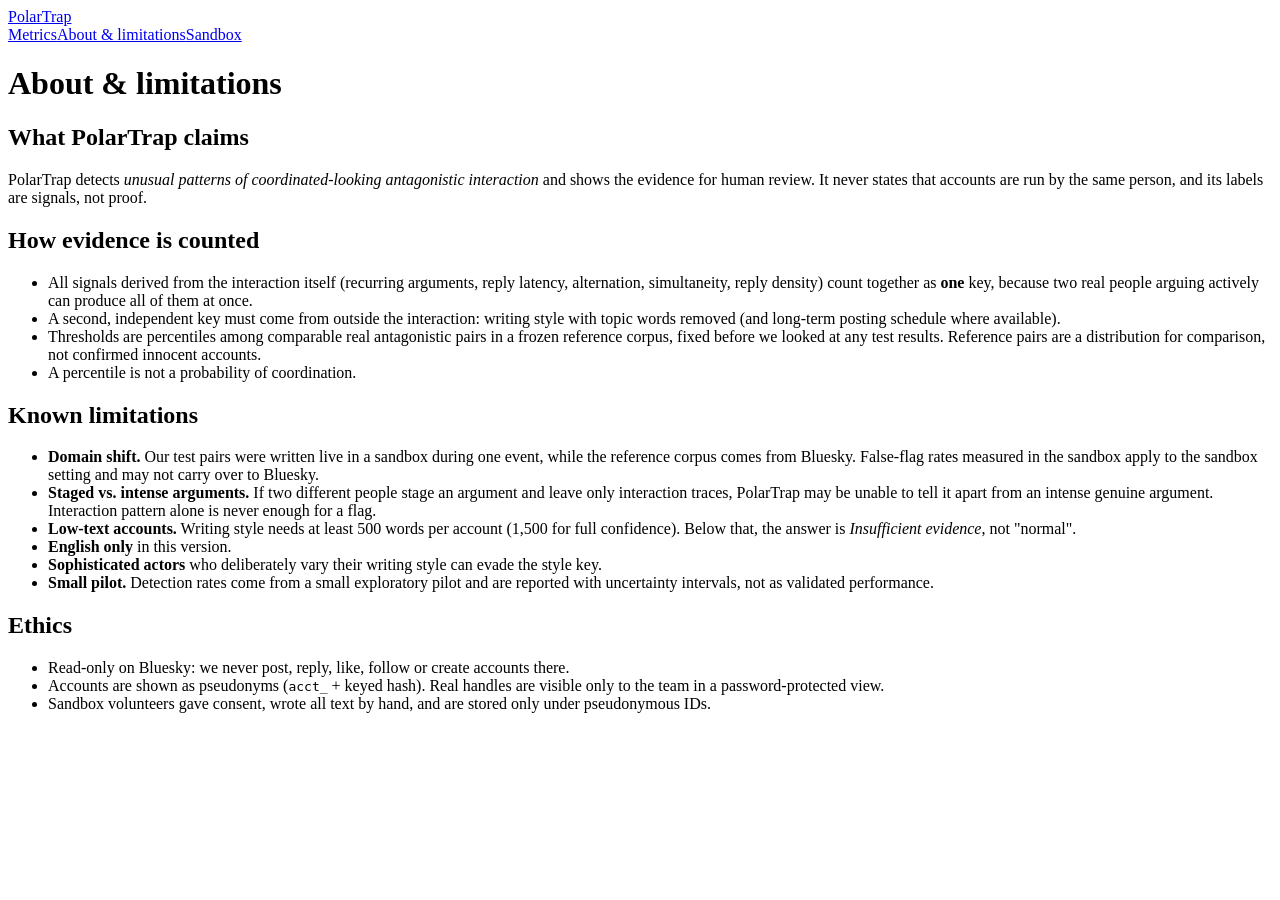
==== frontend/about.html @ 40d8c672 "M1: skeleton, health, minimal sandbox, Docker + Caddy Co-Authored-By: Claude Opus 5.5 <noreply@anthr" ====
<!doctype html>
<html lang="en"><head><meta charset="utf-8"><meta name="viewport" content="width=device-width,initial-scale=1">
<title>About PolarTrap</title><link rel="stylesheet" href="/static/style.css"></head>
<body>
<header class="top"><a class="brand" href="/">PolarTrap</a>
  <nav><a href="/metrics">Metrics</a><a href="/about">About &amp; limitations</a><a href="/sandbox">Sandbox</a></nav></header>
<main>
  <h1>About &amp; limitations</h1>
  <h2>What PolarTrap claims</h2>
  <p>PolarTrap detects <em>unusual patterns of coordinated-looking antagonistic interaction</em> and shows the evidence for
    human review. It never states that accounts are run by the same person, and its labels are signals, not proof.</p>

  <h2>How evidence is counted</h2>
  <ul>
    <li>All signals derived from the interaction itself (recurring arguments, reply latency, alternation, simultaneity, reply density)
      count together as <b>one</b> key, because two real people arguing actively can produce all of them at once.</li>
    <li>A second, independent key must come from outside the interaction: writing style with topic words removed (and long-term
      posting schedule where available).</li>
    <li>Thresholds are percentiles among comparable real antagonistic pairs in a frozen reference corpus, fixed before we looked at
      any test results. Reference pairs are a distribution for comparison, not confirmed innocent accounts.</li>
    <li>A percentile is not a probability of coordination.</li>
  </ul>

  <h2>Known limitations</h2>
  <ul>
    <li><b>Domain shift.</b> Our test pairs were written live in a sandbox during one event, while the reference corpus comes from
      Bluesky. False-flag rates measured in the sandbox apply to the sandbox setting and may not carry over to Bluesky.</li>
    <li><b>Staged vs. intense arguments.</b> If two different people stage an argument and leave only interaction traces, PolarTrap
      may be unable to tell it apart from an intense genuine argument. Interaction pattern alone is never enough for a flag.</li>
    <li><b>Low-text accounts.</b> Writing style needs at least 500 words per account (1,500 for full confidence). Below that, the
      answer is <em>Insufficient evidence</em>, not "normal".</li>
    <li><b>English only</b> in this version.</li>
    <li><b>Sophisticated actors</b> who deliberately vary their writing style can evade the style key.</li>
    <li><b>Small pilot.</b> Detection rates come from a small exploratory pilot and are reported with uncertainty intervals, not
      as validated performance.</li>
  </ul>

  <h2>Ethics</h2>
  <ul>
    <li>Read-only on Bluesky: we never post, reply, like, follow or create accounts there.</li>
    <li>Accounts are shown as pseudonyms (<code>acct_</code> + keyed hash). Real handles are visible only to the team in a password-protected view.</li>
    <li>Sandbox volunteers gave consent, wrote all text by hand, and are stored only under pseudonymous IDs.</li>
  </ul>
</main>
</body></html>
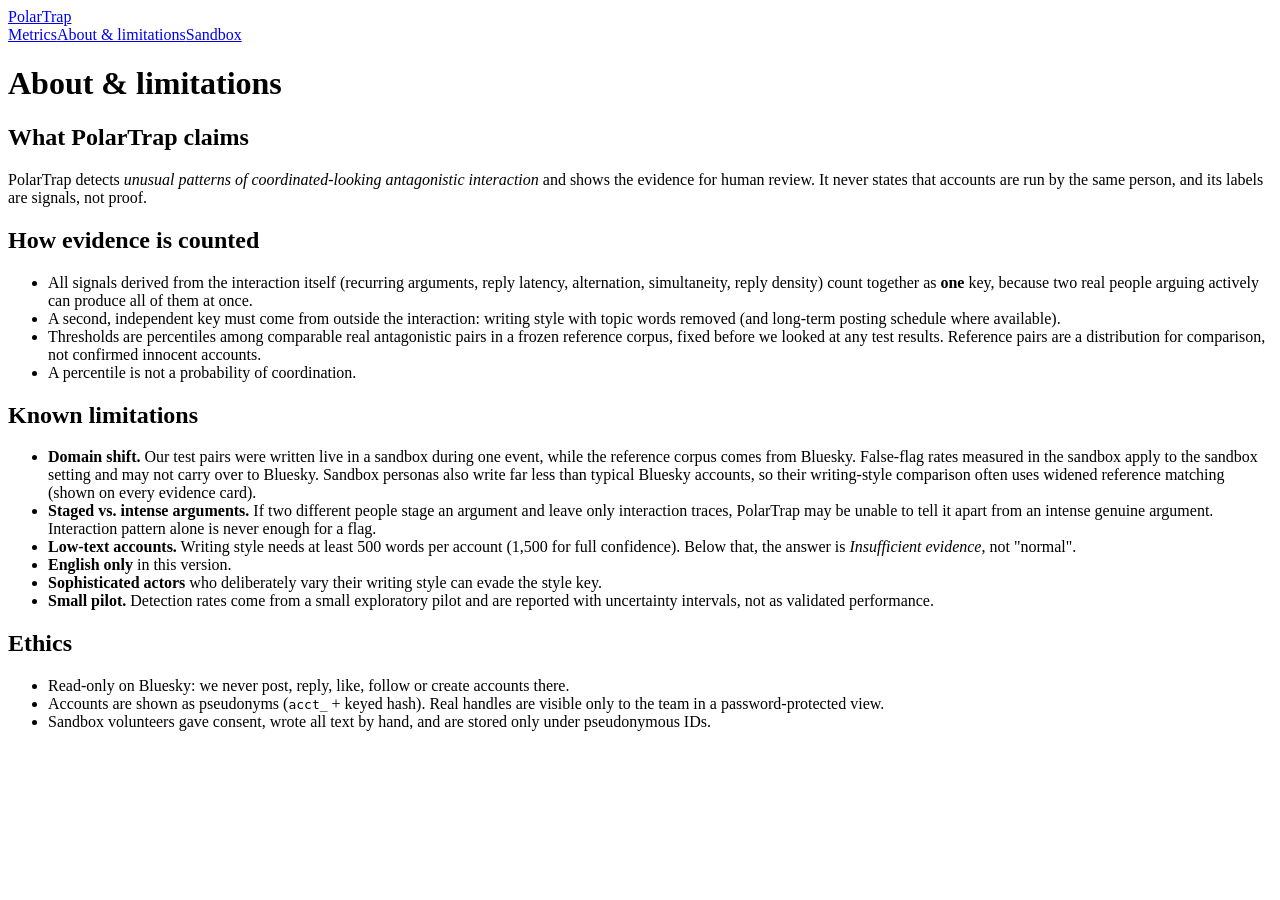
==== commit 2fb48284: "P2: supporting signals, explanations, import sandbox thread from URL; held-out eval thread list; doc" ====
--- a/frontend/about.html
+++ b/frontend/about.html
@@ -24,7 +24,9 @@
   <h2>Known limitations</h2>
   <ul>
     <li><b>Domain shift.</b> Our test pairs were written live in a sandbox during one event, while the reference corpus comes from
-      Bluesky. False-flag rates measured in the sandbox apply to the sandbox setting and may not carry over to Bluesky.</li>
+      Bluesky. False-flag rates measured in the sandbox apply to the sandbox setting and may not carry over to Bluesky.
+      Sandbox personas also write far less than typical Bluesky accounts, so their writing-style comparison often uses
+      widened reference matching (shown on every evidence card).</li>
     <li><b>Staged vs. intense arguments.</b> If two different people stage an argument and leave only interaction traces, PolarTrap
       may be unable to tell it apart from an intense genuine argument. Interaction pattern alone is never enough for a flag.</li>
     <li><b>Low-text accounts.</b> Writing style needs at least 500 words per account (1,500 for full confidence). Below that, the
